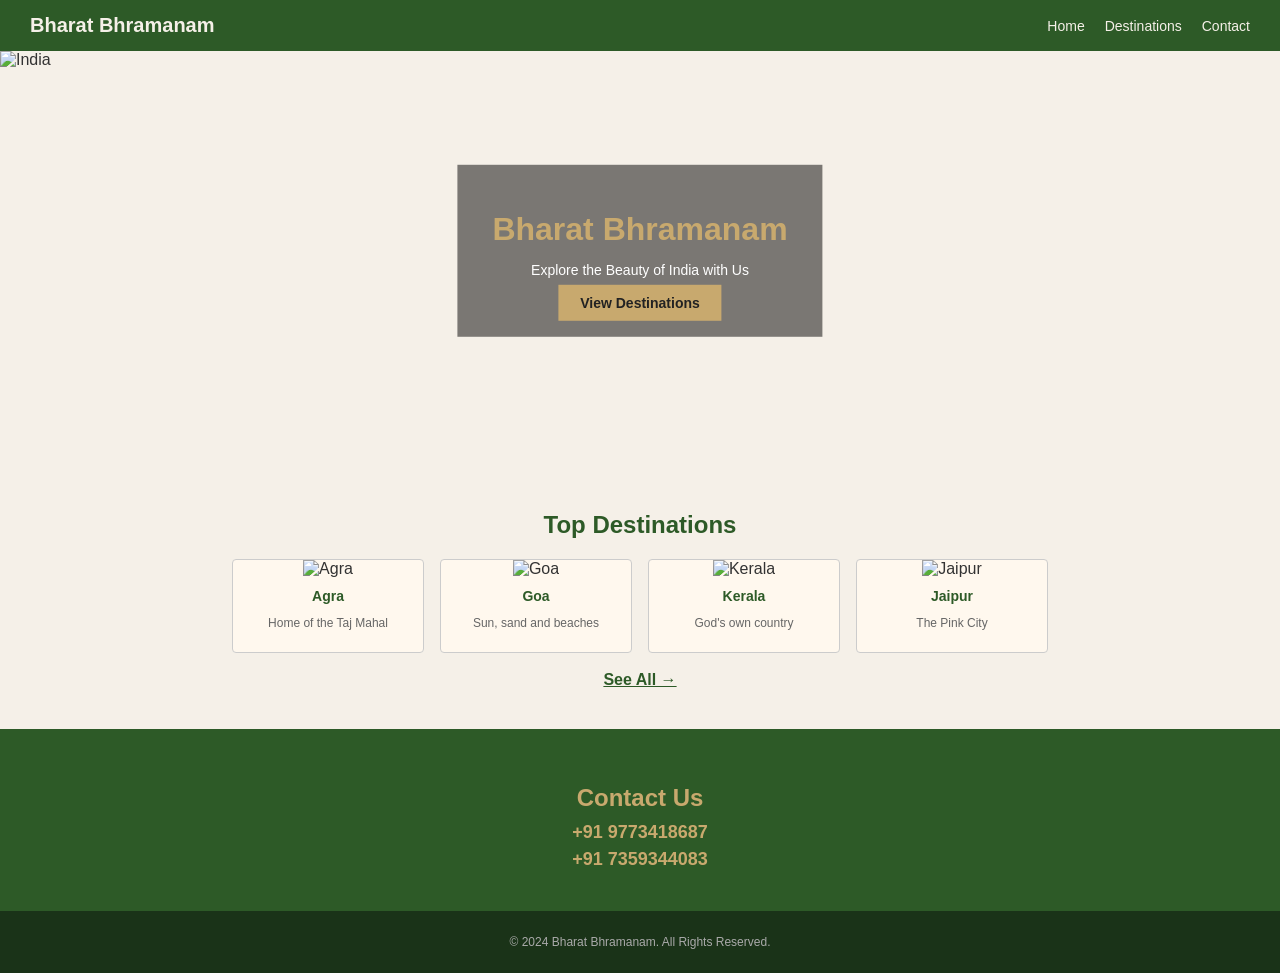
==== index.html @ 9ac62ef0 "Add files via upload" ====
<!DOCTYPE html>
<html lang="en">

<head>
    <meta charset="UTF-8">
    <title>Bharat Bhramanam</title>
    <link rel="stylesheet" href="style.css">
</head>

<body>

    <!-- NAVBAR -->
    <nav>
        <a href="index.html" class="logo">Bharat Bhramanam</a>
        <ul>
            <li><a href="index.html">Home</a></li>
            <li><a href="destinations.html">Destinations</a></li>
            <li><a href="#contact">Contact</a></li>
        </ul>
    </nav>

    <!-- HERO -->
    <div class="hero">
        <img src="https://images.unsplash.com/photo-1524492412937-b28074a5d7da?w=1200&q=80" alt="India">
        <div class="hero-text">
            <h1>Bharat Bhramanam</h1>
            <p>Explore the Beauty of India with Us</p>
            <a href="destinations.html">View Destinations</a>
        </div>
    </div>

    <!-- TOP DESTINATIONS -->
    <div class="section">
        <h2>Top Destinations</h2>
        <div class="card-row">

            <div class="card">
                <img src="https://images.unsplash.com/photo-1564507592333-c60657eea523?w=400&q=80" alt="Agra">
                <h3>Agra</h3>
                <p>Home of the Taj Mahal</p>
            </div>

            <div class="card">
                <img src="https://images.unsplash.com/photo-1512343879784-a960bf40e7f2?w=400&q=80" alt="Goa">
                <h3>Goa</h3>
                <p>Sun, sand and beaches</p>
            </div>

            <div class="card">
                <img src="https://images.unsplash.com/photo-1602216056096-3b40cc0c9944?w=400&q=80" alt="Kerala">
                <h3>Kerala</h3>
                <p>God's own country</p>
            </div>

            <div class="card">
                <img src="https://images.unsplash.com/photo-1477587458883-47145ed94245?w=400&q=80" alt="Jaipur">
                <h3>Jaipur</h3>
                <p>The Pink City</p>
            </div>

        </div>
        <br>
        <a href="destinations.html" style="color:#2d5a27; font-weight:bold;">See All &rarr;</a>
    </div>

    <!-- CONTACT -->
    <div class="contact" id="contact">
        <h2>Contact Us</h2>
        <p><a href="tel:+919773418687">+91 9773418687</a></p>
        <p><a href="tel:+917359344083">+91 7359344083</a></p>
    </div>

    <!-- FOOTER -->
    <footer>
        <p>&copy; 2024 Bharat Bhramanam. All Rights Reserved.</p>
    </footer>

</body>

</html>
---- style.css ----
body {
    margin: 0;
    padding: 0;
    font-family: Arial, sans-serif;
    background-color: #f5f0e8;
    color: #333;
}

nav {
    background-color: #2d5a27;
    padding: 14px 30px;
    display: flex;
    justify-content: space-between;
    align-items: center;
}

nav .logo {
    color: #f5f0e8;
    font-size: 20px;
    font-weight: bold;
    text-decoration: none;
}

nav ul {
    list-style: none;
    margin: 0;
    padding: 0;
    display: flex;
    gap: 20px;
}

nav ul a {
    color: #f5f0e8;
    text-decoration: none;
    font-size: 14px;
}

nav ul a:hover {
    color: #c8a96e;
}

.hero {
    position: relative;
    height: 400px;
}

.hero img {
    width: 100%;
    height: 100%;
    object-fit: cover;
}

.hero-text {
    position: absolute;
    top: 50%;
    left: 50%;
    transform: translate(-50%, -50%);
    text-align: center;
    background-color: rgba(0, 0, 0, 0.5);
    padding: 25px 35px;
    color: white;
}

.hero-text h1 {
    font-size: 32px;
    color: #c8a96e;
    margin-bottom: 8px;
}

.hero-text p {
    font-size: 14px;
    margin-bottom: 16px;
}

.hero-text a {
    background-color: #c8a96e;
    color: #222;
    padding: 10px 22px;
    text-decoration: none;
    font-weight: bold;
    font-size: 14px;
}

.section {
    padding: 40px 30px;
    text-align: center;
}

.section.gray {
    background-color: #e8e0d0;
}

.section h2 {
    font-size: 24px;
    color: #2d5a27;
    margin-bottom: 20px;
}

.card-row {
    display: flex;
    justify-content: center;
    gap: 16px;
    flex-wrap: wrap;
}

.card {
    width: 190px;
    border: 1px solid #ccc;
    background-color: #fff8ee;
    border-radius: 4px;
    overflow: hidden;
    text-align: center;
}

.card img {
    width: 100%;
    height: 120px;
    object-fit: cover;
}

.card h3 {
    font-size: 14px;
    color: #2d5a27;
    margin: 10px 0 4px;
}

.card p {
    font-size: 12px;
    color: #666;
    padding: 0 8px 10px;
}

.card .price {
    color: #c8a96e;
    font-weight: bold;
    font-size: 13px;
    padding-bottom: 10px;
    display: block;
}

.contact {
    background-color: #2d5a27;
    color: white;
    text-align: center;
    padding: 35px 20px;
}

.contact h2 {
    color: #c8a96e;
    margin-bottom: 10px;
}

.contact p {
    font-size: 18px;
    font-weight: bold;
    margin: 6px 0;
}

.contact a {
    color: #c8a96e;
    text-decoration: none;
}

footer {
    background-color: #1a3318;
    color: #aaa;
    text-align: center;
    padding: 12px;
    font-size: 12px;
}
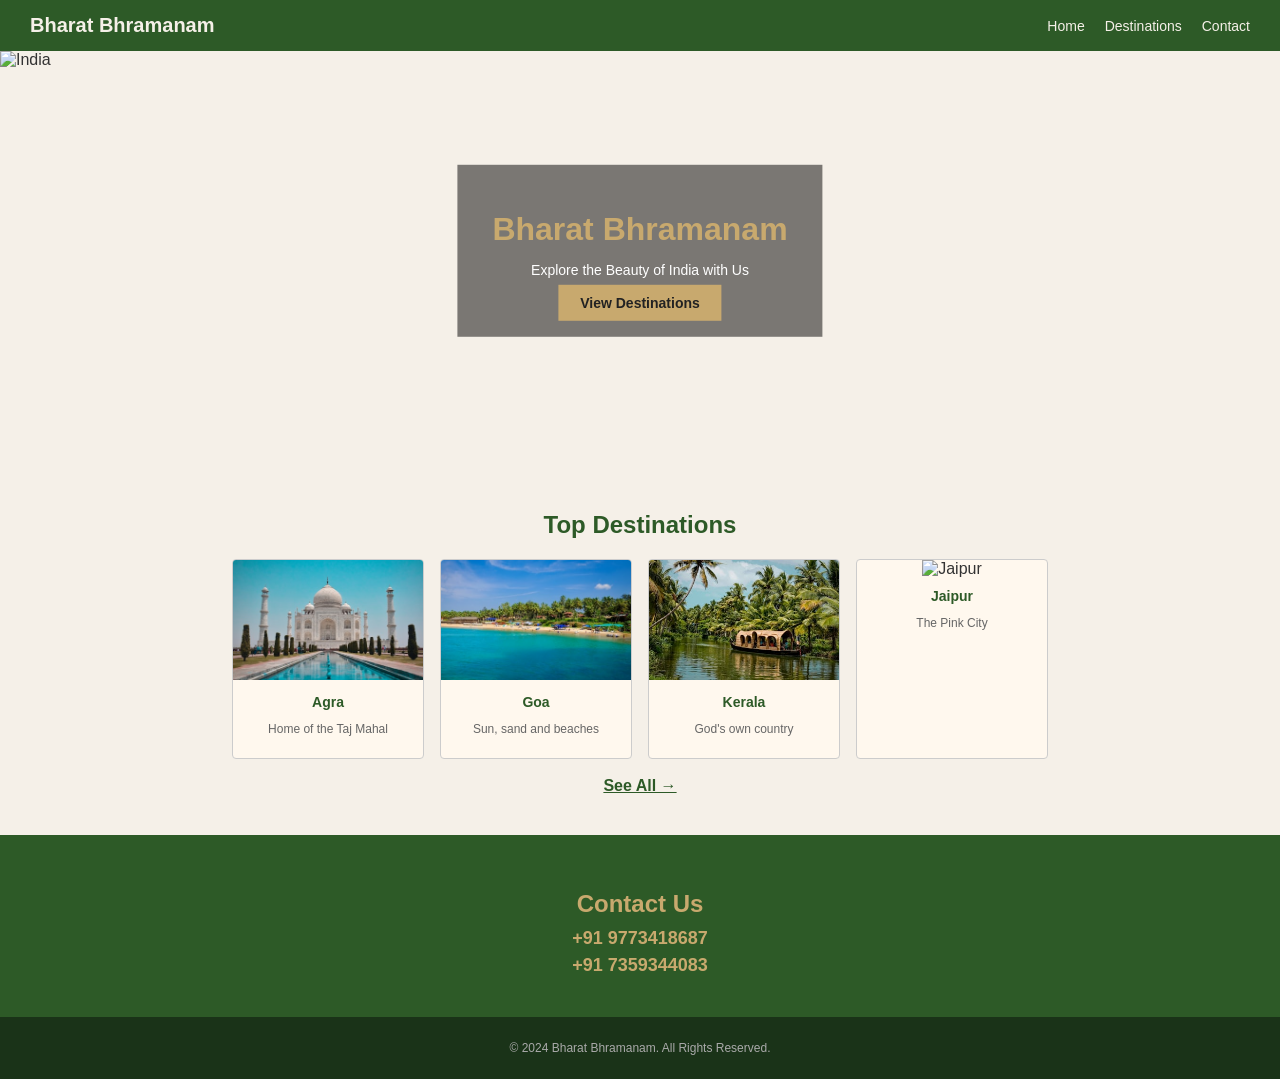
==== commit 488e4481: "Replace external images with local images" ====
--- a/index.html
+++ b/index.html
@@ -21,7 +21,7 @@
 
     <!-- HERO -->
     <div class="hero">
-        <img src="https://images.unsplash.com/photo-1524492412937-b28074a5d7da?w=1200&q=80" alt="India">
+        <img src="image/mountain.jpg" alt="India">
         <div class="hero-text">
             <h1>Bharat Bhramanam</h1>
             <p>Explore the Beauty of India with Us</p>
@@ -35,25 +35,25 @@
         <div class="card-row">
 
             <div class="card">
-                <img src="https://images.unsplash.com/photo-1564507592333-c60657eea523?w=400&q=80" alt="Agra">
+                <img src="image/agra.jpg" alt="Agra">
                 <h3>Agra</h3>
                 <p>Home of the Taj Mahal</p>
             </div>
 
             <div class="card">
-                <img src="https://images.unsplash.com/photo-1512343879784-a960bf40e7f2?w=400&q=80" alt="Goa">
+                <img src="image/goa.jpg" alt="Goa">
                 <h3>Goa</h3>
                 <p>Sun, sand and beaches</p>
             </div>
 
             <div class="card">
-                <img src="https://images.unsplash.com/photo-1602216056096-3b40cc0c9944?w=400&q=80" alt="Kerala">
+                <img src="image/kerela.jpg" alt="Kerela">
                 <h3>Kerala</h3>
                 <p>God's own country</p>
             </div>
 
             <div class="card">
-                <img src="https://images.unsplash.com/photo-1477587458883-47145ed94245?w=400&q=80" alt="Jaipur">
+                <img src="images/jaipur.jpg" alt="Jaipur">
                 <h3>Jaipur</h3>
                 <p>The Pink City</p>
             </div>
@@ -77,4 +77,4 @@
 
 </body>
 
-</html>+</html>
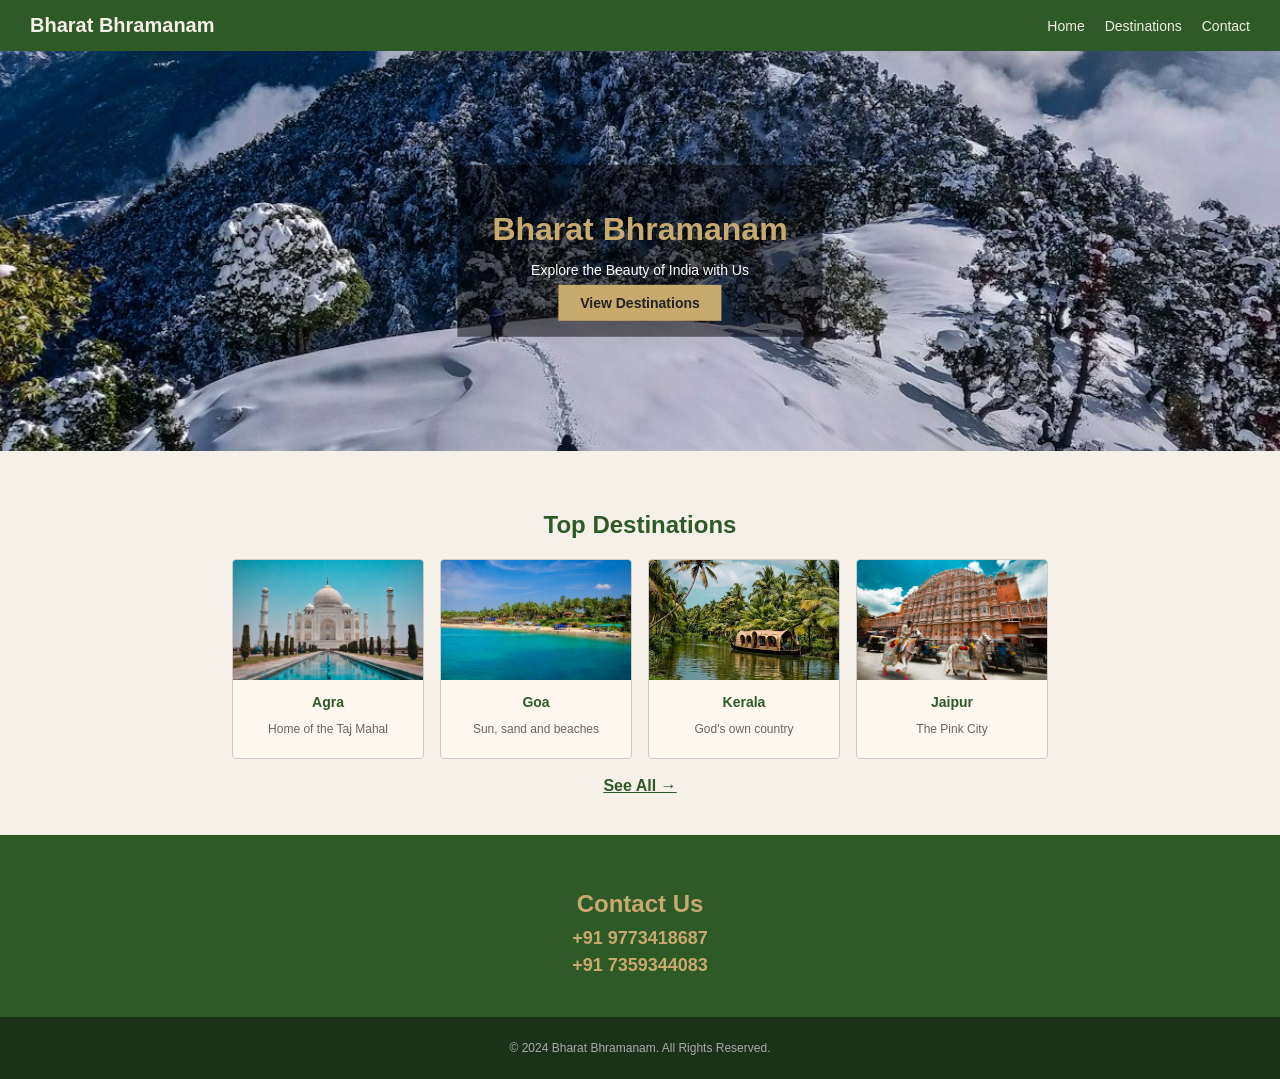
==== commit 57655bf9: "Update image paths in index.html" ====
--- a/index.html
+++ b/index.html
@@ -9,7 +9,6 @@
 
 <body>
 
-    <!-- NAVBAR -->
     <nav>
         <a href="index.html" class="logo">Bharat Bhramanam</a>
         <ul>
@@ -18,10 +17,9 @@
             <li><a href="#contact">Contact</a></li>
         </ul>
     </nav>
-
-    <!-- HERO -->
+    
     <div class="hero">
-        <img src="image/mountain.jpg" alt="India">
+        <img src="image/mountains.jpg" alt="India">
         <div class="hero-text">
             <h1>Bharat Bhramanam</h1>
             <p>Explore the Beauty of India with Us</p>
@@ -29,7 +27,6 @@
         </div>
     </div>
 
-    <!-- TOP DESTINATIONS -->
     <div class="section">
         <h2>Top Destinations</h2>
         <div class="card-row">
@@ -53,7 +50,7 @@
             </div>
 
             <div class="card">
-                <img src="images/jaipur.jpg" alt="Jaipur">
+                <img src="image/jaipur.jpg" alt="Jaipur">
                 <h3>Jaipur</h3>
                 <p>The Pink City</p>
             </div>
@@ -63,14 +60,12 @@
         <a href="destinations.html" style="color:#2d5a27; font-weight:bold;">See All &rarr;</a>
     </div>
 
-    <!-- CONTACT -->
     <div class="contact" id="contact">
         <h2>Contact Us</h2>
         <p><a href="tel:+919773418687">+91 9773418687</a></p>
         <p><a href="tel:+917359344083">+91 7359344083</a></p>
     </div>
-
-    <!-- FOOTER -->
+    
     <footer>
         <p>&copy; 2024 Bharat Bhramanam. All Rights Reserved.</p>
     </footer>
